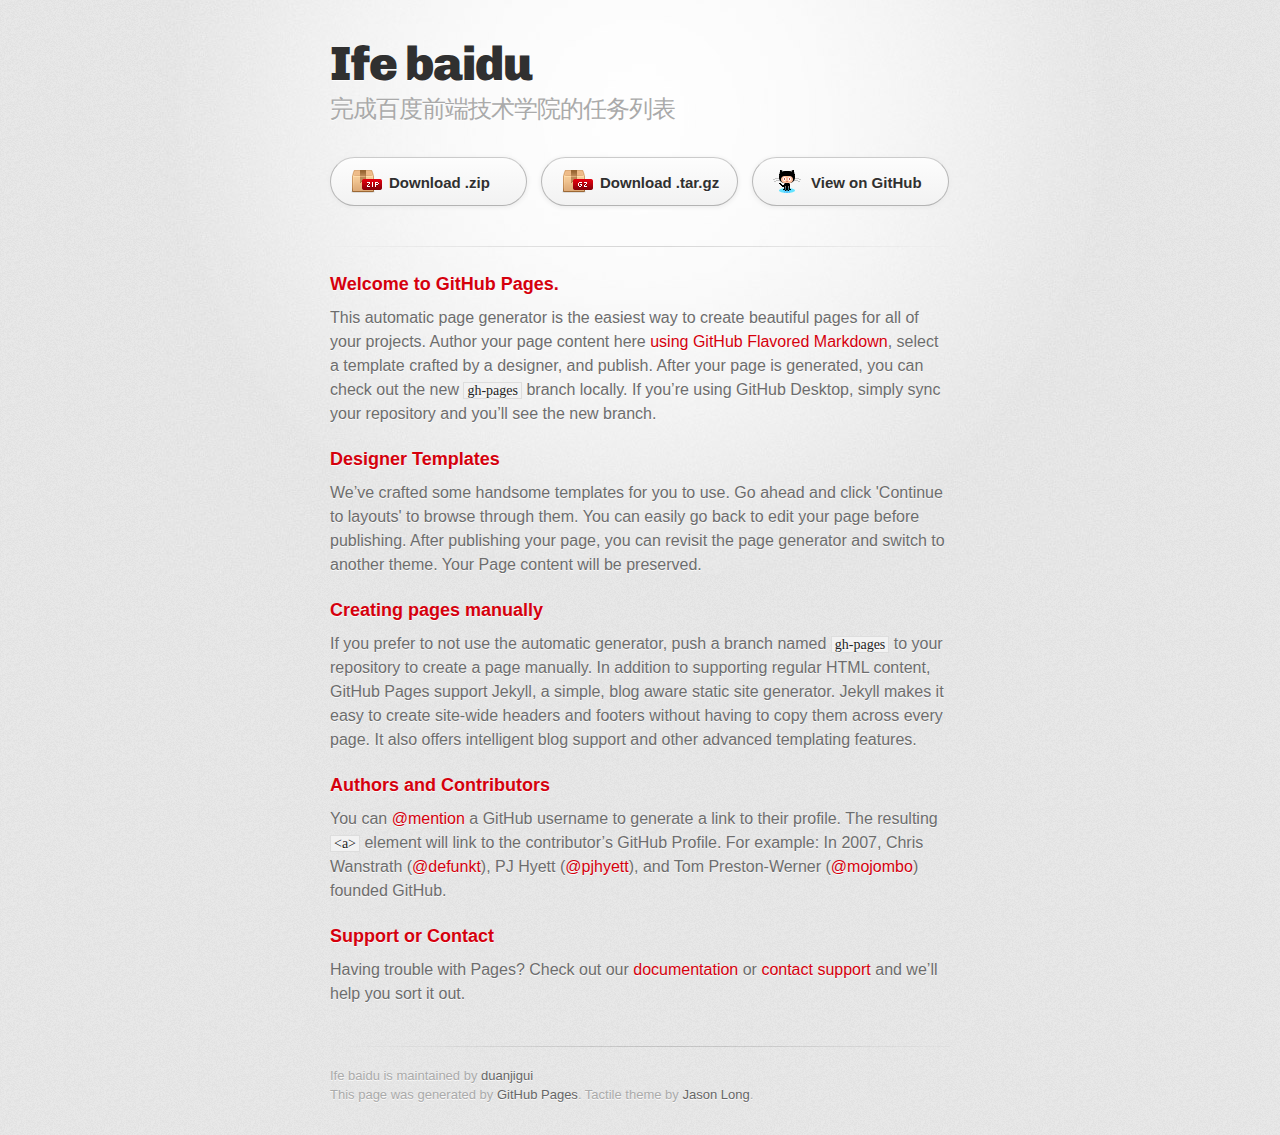
==== index.html @ 72c22268 "Create gh-pages branch via GitHub" ====
<!DOCTYPE html>
<html>
  <head>
    <meta charset='utf-8'>
    <meta http-equiv="X-UA-Compatible" content="chrome=1">
    <link href='https://fonts.googleapis.com/css?family=Chivo:900' rel='stylesheet' type='text/css'>
    <link rel="stylesheet" type="text/css" href="stylesheets/stylesheet.css" media="screen">
    <link rel="stylesheet" type="text/css" href="stylesheets/github-dark.css" media="screen">
    <link rel="stylesheet" type="text/css" href="stylesheets/print.css" media="print">
    <!--[if lt IE 9]>
    <script src="//html5shiv.googlecode.com/svn/trunk/html5.js"></script>
    <![endif]-->
    <title>Ife baidu by duanjigui</title>
  </head>

  <body>
    <div id="container">
      <div class="inner">

        <header>
          <h1>Ife baidu</h1>
          <h2>完成百度前端技术学院的任务列表</h2>
        </header>

        <section id="downloads" class="clearfix">
          <a href="https://github.com/duanjigui/ife_baidu/zipball/master" id="download-zip" class="button"><span>Download .zip</span></a>
          <a href="https://github.com/duanjigui/ife_baidu/tarball/master" id="download-tar-gz" class="button"><span>Download .tar.gz</span></a>
          <a href="https://github.com/duanjigui/ife_baidu" id="view-on-github" class="button"><span>View on GitHub</span></a>
        </section>

        <hr>

        <section id="main_content">
          <h3>
<a id="welcome-to-github-pages" class="anchor" href="#welcome-to-github-pages" aria-hidden="true"><span aria-hidden="true" class="octicon octicon-link"></span></a>Welcome to GitHub Pages.</h3>

<p>This automatic page generator is the easiest way to create beautiful pages for all of your projects. Author your page content here <a href="https://guides.github.com/features/mastering-markdown/">using GitHub Flavored Markdown</a>, select a template crafted by a designer, and publish. After your page is generated, you can check out the new <code>gh-pages</code> branch locally. If you’re using GitHub Desktop, simply sync your repository and you’ll see the new branch.</p>

<h3>
<a id="designer-templates" class="anchor" href="#designer-templates" aria-hidden="true"><span aria-hidden="true" class="octicon octicon-link"></span></a>Designer Templates</h3>

<p>We’ve crafted some handsome templates for you to use. Go ahead and click 'Continue to layouts' to browse through them. You can easily go back to edit your page before publishing. After publishing your page, you can revisit the page generator and switch to another theme. Your Page content will be preserved.</p>

<h3>
<a id="creating-pages-manually" class="anchor" href="#creating-pages-manually" aria-hidden="true"><span aria-hidden="true" class="octicon octicon-link"></span></a>Creating pages manually</h3>

<p>If you prefer to not use the automatic generator, push a branch named <code>gh-pages</code> to your repository to create a page manually. In addition to supporting regular HTML content, GitHub Pages support Jekyll, a simple, blog aware static site generator. Jekyll makes it easy to create site-wide headers and footers without having to copy them across every page. It also offers intelligent blog support and other advanced templating features.</p>

<h3>
<a id="authors-and-contributors" class="anchor" href="#authors-and-contributors" aria-hidden="true"><span aria-hidden="true" class="octicon octicon-link"></span></a>Authors and Contributors</h3>

<p>You can <a href="https://help.github.com/articles/basic-writing-and-formatting-syntax/#mentioning-users-and-teams" class="user-mention">@mention</a> a GitHub username to generate a link to their profile. The resulting <code>&lt;a&gt;</code> element will link to the contributor’s GitHub Profile. For example: In 2007, Chris Wanstrath (<a href="https://github.com/defunkt" class="user-mention">@defunkt</a>), PJ Hyett (<a href="https://github.com/pjhyett" class="user-mention">@pjhyett</a>), and Tom Preston-Werner (<a href="https://github.com/mojombo" class="user-mention">@mojombo</a>) founded GitHub.</p>

<h3>
<a id="support-or-contact" class="anchor" href="#support-or-contact" aria-hidden="true"><span aria-hidden="true" class="octicon octicon-link"></span></a>Support or Contact</h3>

<p>Having trouble with Pages? Check out our <a href="https://help.github.com/pages">documentation</a> or <a href="https://github.com/contact">contact support</a> and we’ll help you sort it out.</p>
        </section>

        <footer>
          Ife baidu is maintained by <a href="https://github.com/duanjigui">duanjigui</a><br>
          This page was generated by <a href="https://pages.github.com">GitHub Pages</a>. Tactile theme by <a href="https://twitter.com/jasonlong">Jason Long</a>.
        </footer>

        
      </div>
    </div>
  </body>
</html>
---- stylesheets/stylesheet.css ----
/* http://meyerweb.com/eric/tools/css/reset/
   v2.0 | 20110126
   License: none (public domain)
*/
html, body, div, span, applet, object, iframe,
h1, h2, h3, h4, h5, h6, p, blockquote, pre,
a, abbr, acronym, address, big, cite, code,
del, dfn, em, img, ins, kbd, q, s, samp,
small, strike, strong, sub, sup, tt, var,
b, u, i, center,
dl, dt, dd, ol, ul, li,
fieldset, form, label, legend,
table, caption, tbody, tfoot, thead, tr, th, td,
article, aside, canvas, details, embed,
figure, figcaption, footer, header, hgroup,
menu, nav, output, ruby, section, summary,
time, mark, audio, video {
	padding: 0;
	margin: 0;
	font: inherit;
	font-size: 100%;
	vertical-align: baseline;
	border: 0;
}
/* HTML5 display-role reset for older browsers */
article, aside, details, figcaption, figure,
footer, header, hgroup, menu, nav, section {
	display: block;
}
body {
	line-height: 1;
}
ol, ul {
	list-style: none;
}
blockquote, q {
	quotes: none;
}
blockquote:before, blockquote:after,
q:before, q:after {
	content: '';
	content: none;
}
table {
	border-spacing: 0;
	border-collapse: collapse;
}

/* LAYOUT STYLES */
body {
  font-family: 'Helvetica Neue', Helvetica, Arial, serif;
  font-size: 1em;
  line-height: 1.5;
  color: #6d6d6d;
  text-shadow: 0 1px 0 rgba(255, 255, 255, 0.8);
  background: #e7e7e7 url(../images/body-bg.png) 0 0 repeat;
}

a {
  color: #d5000d;
}
a:hover {
  color: #c5000c;
}

header {
  padding-top: 35px;
  padding-bottom: 25px;
}

header h1 {
  font-family: 'Chivo', 'Helvetica Neue', Helvetica, Arial, serif;
  font-size: 48px; font-weight: 900;
  line-height: 1.2;
  color: #303030;
  letter-spacing: -1px;
}

header h2 {
  font-size: 24px;
  font-weight: normal;
  line-height: 1.3;
  color: #aaa;
  letter-spacing: -1px;
}

#container {
  min-height: 595px;
  background: transparent url(../images/highlight-bg.jpg) 50% 0 no-repeat;
}

.inner {
  width: 620px;
  margin: 0 auto;
}

#container .inner img {
  max-width: 100%;
}

#downloads {
  margin-bottom: 40px;
}

a.button {
  display: block;
  float: left;
  width: 179px;
  padding: 12px 8px 12px 8px;
  margin-right: 14px;
  font-size: 15px;
  font-weight: bold;
  line-height: 25px;
  color: #303030;
  background: #fdfdfd; /* Old browsers */
  background: -moz-linear-gradient(top,  #fdfdfd 0%, #f2f2f2 100%); /* FF3.6+ */
  background: -webkit-gradient(linear, left top, left bottom, color-stop(0%,#fdfdfd), color-stop(100%,#f2f2f2)); /* Chrome,Safari4+ */
  background: -webkit-linear-gradient(top,  #fdfdfd 0%,#f2f2f2 100%); /* Chrome10+,Safari5.1+ */
  background: -o-linear-gradient(top,  #fdfdfd 0%,#f2f2f2 100%); /* Opera 11.10+ */
  background: -ms-linear-gradient(top,  #fdfdfd 0%,#f2f2f2 100%); /* IE10+ */
  background: linear-gradient(top,  #fdfdfd 0%,#f2f2f2 100%); /* W3C */
  filter: progid:DXImageTransform.Microsoft.gradient( startColorstr='#fdfdfd', endColorstr='#f2f2f2',GradientType=0 ); /* IE6-9 */
  border-top: solid 1px #cbcbcb;
  border-right: solid 1px #b7b7b7;
  border-bottom: solid 1px #b3b3b3;
  border-left: solid 1px #b7b7b7;
  border-radius: 30px;
  -webkit-box-shadow: 10px 10px 5px #888;
  -moz-box-shadow: 10px 10px 5px #888;
  box-shadow: 0px 1px 5px #e8e8e8;
  -moz-border-radius: 30px;
  -webkit-border-radius: 30px;
}
a.button:hover {
  background: #fafafa; /* Old browsers */
  background: -moz-linear-gradient(top,  #fdfdfd 0%, #f6f6f6 100%); /* FF3.6+ */
  background: -webkit-gradient(linear, left top, left bottom, color-stop(0%,#fdfdfd), color-stop(100%,#f6f6f6)); /* Chrome,Safari4+ */
  background: -webkit-linear-gradient(top,  #fdfdfd 0%,#f6f6f6 100%); /* Chrome10+,Safari5.1+ */
  background: -o-linear-gradient(top,  #fdfdfd 0%,#f6f6f6 100%); /* Opera 11.10+ */
  background: -ms-linear-gradient(top,  #fdfdfd 0%,#f6f6f6 100%); /* IE10+ */
  background: linear-gradient(top,  #fdfdfd 0%,#f6f6f6, 100%); /* W3C */
  filter: progid:DXImageTransform.Microsoft.gradient( startColorstr='#fdfdfd', endColorstr='#f6f6f6',GradientType=0 ); /* IE6-9 */
  border-top: solid 1px #b7b7b7;
  border-right: solid 1px #b3b3b3;
  border-bottom: solid 1px #b3b3b3;
  border-left: solid 1px #b3b3b3;
}

a.button span {
  display: block;
  height: 23px;
  padding-left: 50px;
}

#download-zip span {
  background: transparent url(../images/zip-icon.png) 12px 50% no-repeat;
}
#download-tar-gz span {
  background: transparent url(../images/tar-gz-icon.png) 12px 50% no-repeat;
}
#view-on-github span {
  background: transparent url(../images/octocat-icon.png) 12px 50% no-repeat;
}
#view-on-github {
  margin-right: 0;
}

code, pre {
  margin-bottom: 30px;
  font-family: Monaco, "Bitstream Vera Sans Mono", "Lucida Console", Terminal;
  font-size: 14px;
  color: #222;
}

code {
  padding: 0 3px;
  background-color: #f2f2f2;
  border: solid 1px #ddd;
}

pre {
  padding: 20px;
  overflow: auto;
  color: #f2f2f2;
  text-shadow: none;
  background: #303030;
}
pre code {
  padding: 0;
  color: #f2f2f2;
  background-color: #303030;
  border: none;
}

ul, ol, dl {
  margin-bottom: 20px;
}


/* COMMON STYLES */

hr {
  height: 1px;
  padding-bottom: 1em;
  margin-top: 1em;
  line-height: 1px;
  background: transparent url('../images/hr.png') 50% 0 no-repeat;
  border: none;
}

strong {
  font-weight: bold;
}

em {
  font-style: italic;
}

table {
  width: 100%;
  border: 1px solid #ebebeb;
}

th {
  font-weight: 500;
}

td {
  font-weight: 300;
  text-align: center;
  border: 1px solid #ebebeb;
}

form {
  padding: 20px;
  background: #f2f2f2;

}


/* GENERAL ELEMENT TYPE STYLES */

h1 {
  font-size: 32px;
}

h2 {
  margin-bottom: 8px;
  font-size: 22px;
  font-weight: bold;
  color: #303030;
}

h3 {
  margin-bottom: 8px;
  font-size: 18px;
  font-weight: bold;
  color: #d5000d;
}

h4 {
  font-size: 16px;
  font-weight: bold;
  color: #303030;
}

h5 {
  font-size: 1em;
  color: #303030;
}

h6 {
  font-size: .8em;
  color: #303030;
}

p {
  margin-bottom: 20px;
  font-weight: 300;
}

a {
  text-decoration: none;
}

p a {
  font-weight: 400;
}

blockquote {
  padding: 0 0 0 30px;
  margin-bottom: 20px;
  font-size: 1.6em;
  border-left: 10px solid #e9e9e9;
}

ul li {
  list-style-position: inside;
  list-style: disc;
  padding-left: 20px;
}

ol li {
  list-style-position: inside;
  list-style: decimal;
  padding-left: 3px;
}

dl dt {
  color: #303030;
}

footer {
  padding-top: 20px;
  padding-bottom: 30px;
  margin-top: 40px;
  font-size: 13px;
  color: #aaa;
  background: transparent url('../images/hr.png') 0 0 no-repeat;
}

footer a {
  color: #666;
}
footer a:hover {
  color: #444;
}

/* MISC */
.clearfix:after {
  display: block;
  height: 0;
  clear: both;
  visibility: hidden;
  content: '.';
}

.clearfix {display: inline-block;}
* html .clearfix {height: 1%;}
.clearfix {display: block;}

/* #Media Queries
================================================== */

/* Smaller than standard 960 (devices and browsers) */
@media only screen and (max-width: 959px) { }

/* Tablet Portrait size to standard 960 (devices and browsers) */
@media only screen and (min-width: 768px) and (max-width: 959px) { }

/* All Mobile Sizes (devices and browser) */
@media only screen and (max-width: 767px) {
  header {
    padding-top: 10px;
    padding-bottom: 10px;
  }
  #downloads {
    margin-bottom: 25px;
  }
  #download-zip, #download-tar-gz {
    display: none;
  }
  .inner {
    width: 94%;
    margin: 0 auto;
  }
}

/* Mobile Landscape Size to Tablet Portrait (devices and browsers) */
@media only screen and (min-width: 480px) and (max-width: 767px) { }

/* Mobile Portrait Size to Mobile Landscape Size (devices and browsers) */
@media only screen and (max-width: 479px) { }
---- stylesheets/github-dark.css ----
/*
   Copyright 2014 GitHub Inc.

   Licensed under the Apache License, Version 2.0 (the "License");
   you may not use this file except in compliance with the License.
   You may obtain a copy of the License at

       http://www.apache.org/licenses/LICENSE-2.0

   Unless required by applicable law or agreed to in writing, software
   distributed under the License is distributed on an "AS IS" BASIS,
   WITHOUT WARRANTIES OR CONDITIONS OF ANY KIND, either express or implied.
   See the License for the specific language governing permissions and
   limitations under the License.

*/

.pl-c /* comment */ {
  color: #969896;
}

.pl-c1      /* constant, markup.raw, meta.diff.header, meta.module-reference, meta.property-name, support, support.constant, support.variable, variable.other.constant */,
.pl-s .pl-v /* string variable */ {
  color: #0099cd;
}

.pl-e  /* entity */,
.pl-en /* entity.name */ {
  color: #9774cb;
}

.pl-s .pl-s1 /* string source */,
.pl-smi      /* storage.modifier.import, storage.modifier.package, storage.type.java, variable.other, variable.parameter.function */ {
  color: #ddd;
}

.pl-ent /* entity.name.tag */ {
  color: #7bcc72;
}

.pl-k /* keyword, storage, storage.type */ {
  color: #cc2372;
}

.pl-pds              /* punctuation.definition.string, string.regexp.character-class */,
.pl-s                /* string */,
.pl-s .pl-pse .pl-s1 /* string punctuation.section.embedded source */,
.pl-sr               /* string.regexp */,
.pl-sr .pl-cce       /* string.regexp constant.character.escape */,
.pl-sr .pl-sra       /* string.regexp string.regexp.arbitrary-repitition */,
.pl-sr .pl-sre       /* string.regexp source.ruby.embedded */ {
  color: #3c66e2;
}

.pl-v /* variable */ {
  color: #fb8764;
}

.pl-id /* invalid.deprecated */ {
  color: #e63525;
}

.pl-ii /* invalid.illegal */ {
  background-color: #e63525;
  color: #f8f8f8;
}

.pl-sr .pl-cce /* string.regexp constant.character.escape */ {
  color: #7bcc72;
  font-weight: bold;
}

.pl-ml /* markup.list */ {
  color: #c26b2b;
}

.pl-mh        /* markup.heading */,
.pl-mh .pl-en /* markup.heading entity.name */,
.pl-ms        /* meta.separator */ {
  color: #264ec5;
  font-weight: bold;
}

.pl-mq /* markup.quote */ {
  color: #00acac;
}

.pl-mi /* markup.italic */ {
  color: #ddd;
  font-style: italic;
}

.pl-mb /* markup.bold */ {
  color: #ddd;
  font-weight: bold;
}

.pl-md /* markup.deleted, meta.diff.header.from-file */ {
  background-color: #ffecec;
  color: #bd2c00;
}

.pl-mi1 /* markup.inserted, meta.diff.header.to-file */ {
  background-color: #eaffea;
  color: #55a532;
}

.pl-mdr /* meta.diff.range */ {
  color: #9774cb;
  font-weight: bold;
}

.pl-mo /* meta.output */ {
  color: #264ec5;
}
---- stylesheets/print.css ----
html, body, div, span, applet, object, iframe,
h1, h2, h3, h4, h5, h6, p, blockquote, pre,
a, abbr, acronym, address, big, cite, code,
del, dfn, em, img, ins, kbd, q, s, samp,
small, strike, strong, sub, sup, tt, var,
b, u, i, center,
dl, dt, dd, ol, ul, li,
fieldset, form, label, legend,
table, caption, tbody, tfoot, thead, tr, th, td,
article, aside, canvas, details, embed,
figure, figcaption, footer, header, hgroup,
menu, nav, output, ruby, section, summary,
time, mark, audio, video {
  padding: 0;
  margin: 0;
  font: inherit;
  font-size: 100%;
  vertical-align: baseline;
  border: 0;
}
/* HTML5 display-role reset for older browsers */
article, aside, details, figcaption, figure,
footer, header, hgroup, menu, nav, section {
  display: block;
}
body {
  line-height: 1;
}
ol, ul {
  list-style: none;
}
blockquote, q {
  quotes: none;
}
blockquote:before, blockquote:after,
q:before, q:after {
  content: '';
  content: none;
}
table {
  border-spacing: 0;
  border-collapse: collapse;
}
body {
  font-family: 'Helvetica Neue', Helvetica, Arial, serif;
  font-size: 13px;
  line-height: 1.5;
  color: #000;
}

a {
  font-weight: bold;
  color: #d5000d;
}

header {
  padding-top: 35px;
  padding-bottom: 10px;
}

header h1 {
  font-size: 48px;
  font-weight: bold;
  line-height: 1.2;
  color: #303030;
  letter-spacing: -1px;
}

header h2 {
  font-size: 24px;
  font-weight: normal;
  line-height: 1.3;
  color: #aaa;
  letter-spacing: -1px;
}
#downloads {
  display: none;
}
#main_content {
  padding-top: 20px;
}

code, pre {
  margin-bottom: 30px;
  font-family: Monaco, "Bitstream Vera Sans Mono", "Lucida Console", Terminal;
  font-size: 12px;
  color: #222;
}

code {
  padding: 0 3px;
}

pre {
  padding: 20px;
  overflow: auto;
  border: solid 1px #ddd;
}
pre code {
  padding: 0;
}

ul, ol, dl {
  margin-bottom: 20px;
}


/* COMMON STYLES */

table {
  width: 100%;
  border: 1px solid #ebebeb;
}

th {
  font-weight: 500;
}

td {
  font-weight: 300;
  text-align: center;
  border: 1px solid #ebebeb;
}

form {
  padding: 20px;
  background: #f2f2f2;

}


/* GENERAL ELEMENT TYPE STYLES */

h1 {
  font-size: 2.8em;
}

h2 {
  margin-bottom: 8px;
  font-size: 22px;
  font-weight: bold;
  color: #303030;
}

h3 {
  margin-bottom: 8px;
  font-size: 18px;
  font-weight: bold;
  color: #d5000d;
}

h4 {
  font-size: 16px;
  font-weight: bold;
  color: #303030;
}

h5 {
  font-size: 1em;
  color: #303030;
}

h6 {
  font-size: .8em;
  color: #303030;
}

p {
  margin-bottom: 20px;
  font-weight: 300;
}

a {
  text-decoration: none;
}

p a {
  font-weight: 400;
}

blockquote {
  padding: 0 0 0 30px;
  margin-bottom: 20px;
  font-size: 1.6em;
  border-left: 10px solid #e9e9e9;
}

ul li {
  list-style-position: inside;
  list-style: disc;
  padding-left: 20px;
}

ol li {
  list-style-position: inside;
  list-style: decimal;
  padding-left: 3px;
}

dl dd {
  font-style: italic;
  font-weight: 100;
}

footer {
  padding-top: 20px;
  padding-bottom: 30px;
  margin-top: 40px;
  font-size: 13px;
  color: #aaa;
}

footer a {
  color: #666;
}

/* MISC */
.clearfix:after {
  display: block;
  height: 0;
  clear: both;
  visibility: hidden;
  content: '.';
}

.clearfix {display: inline-block;}
* html .clearfix {height: 1%;}
.clearfix {display: block;}
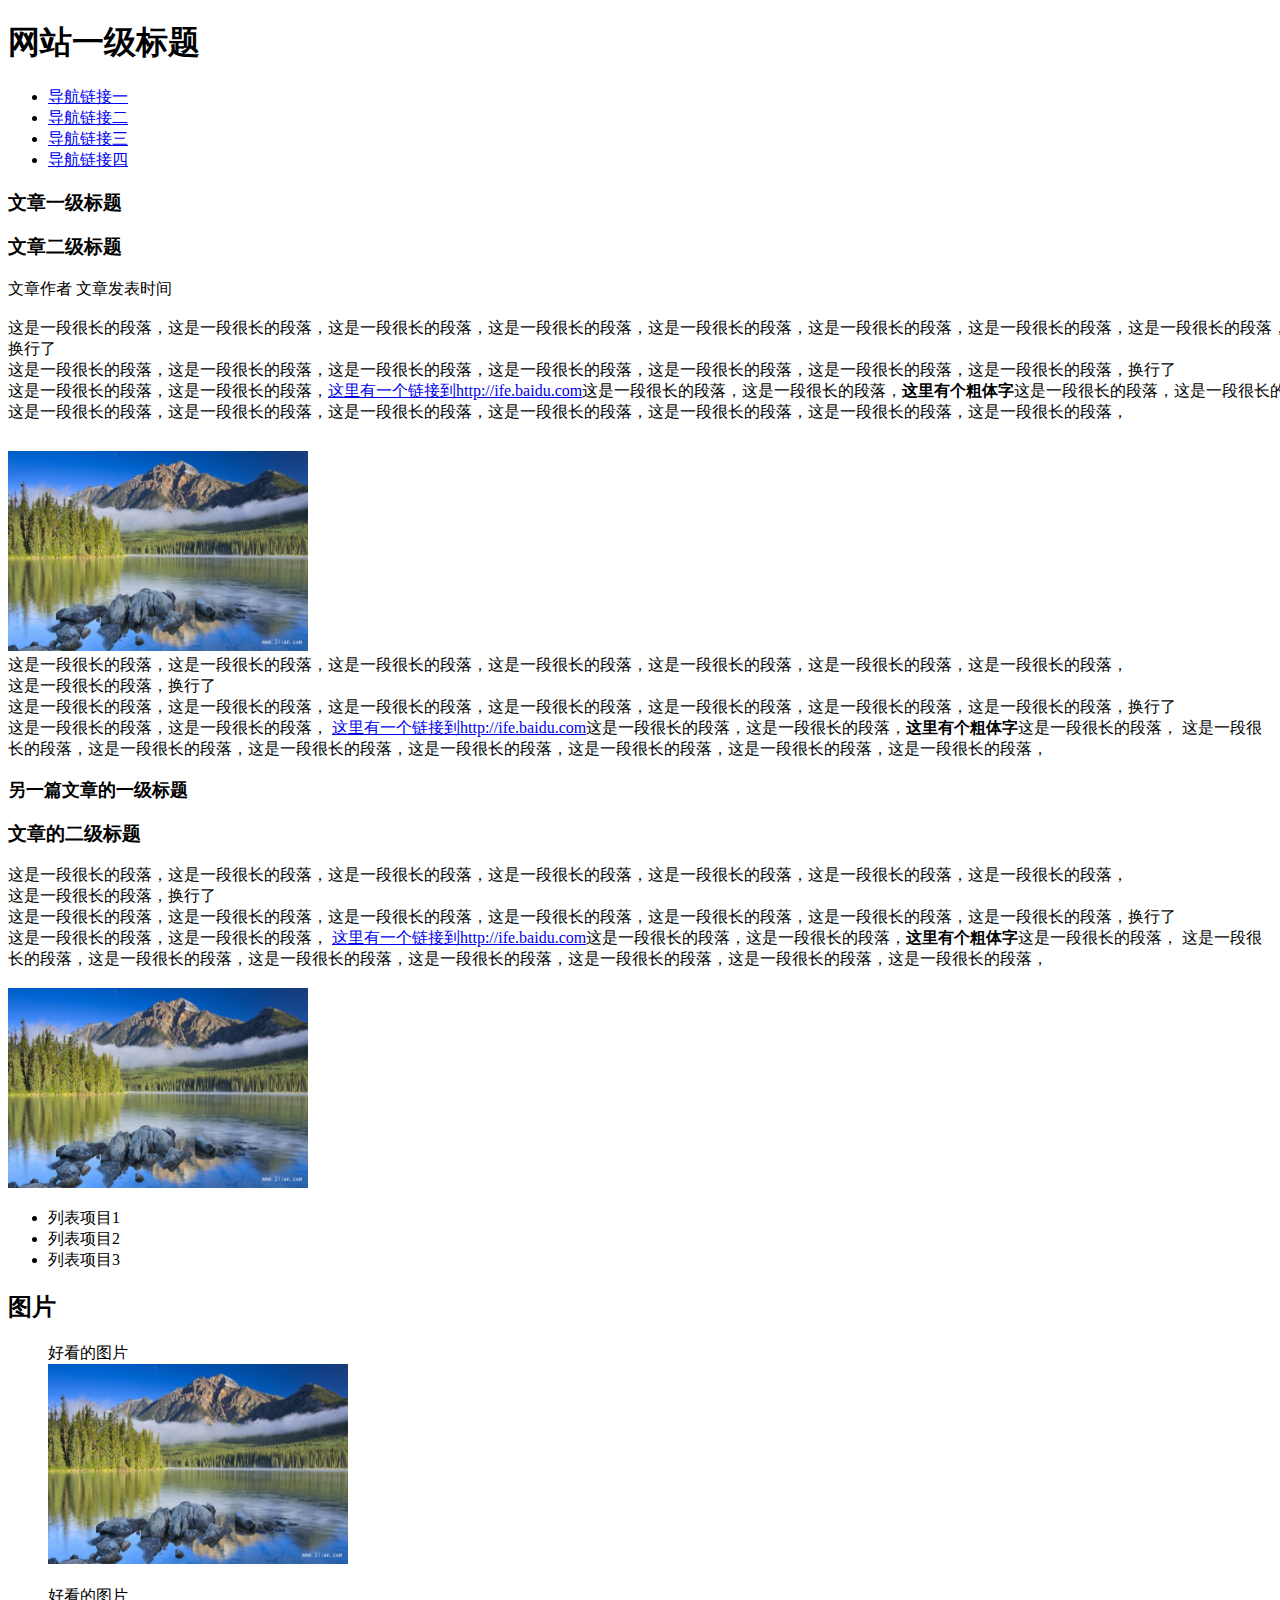
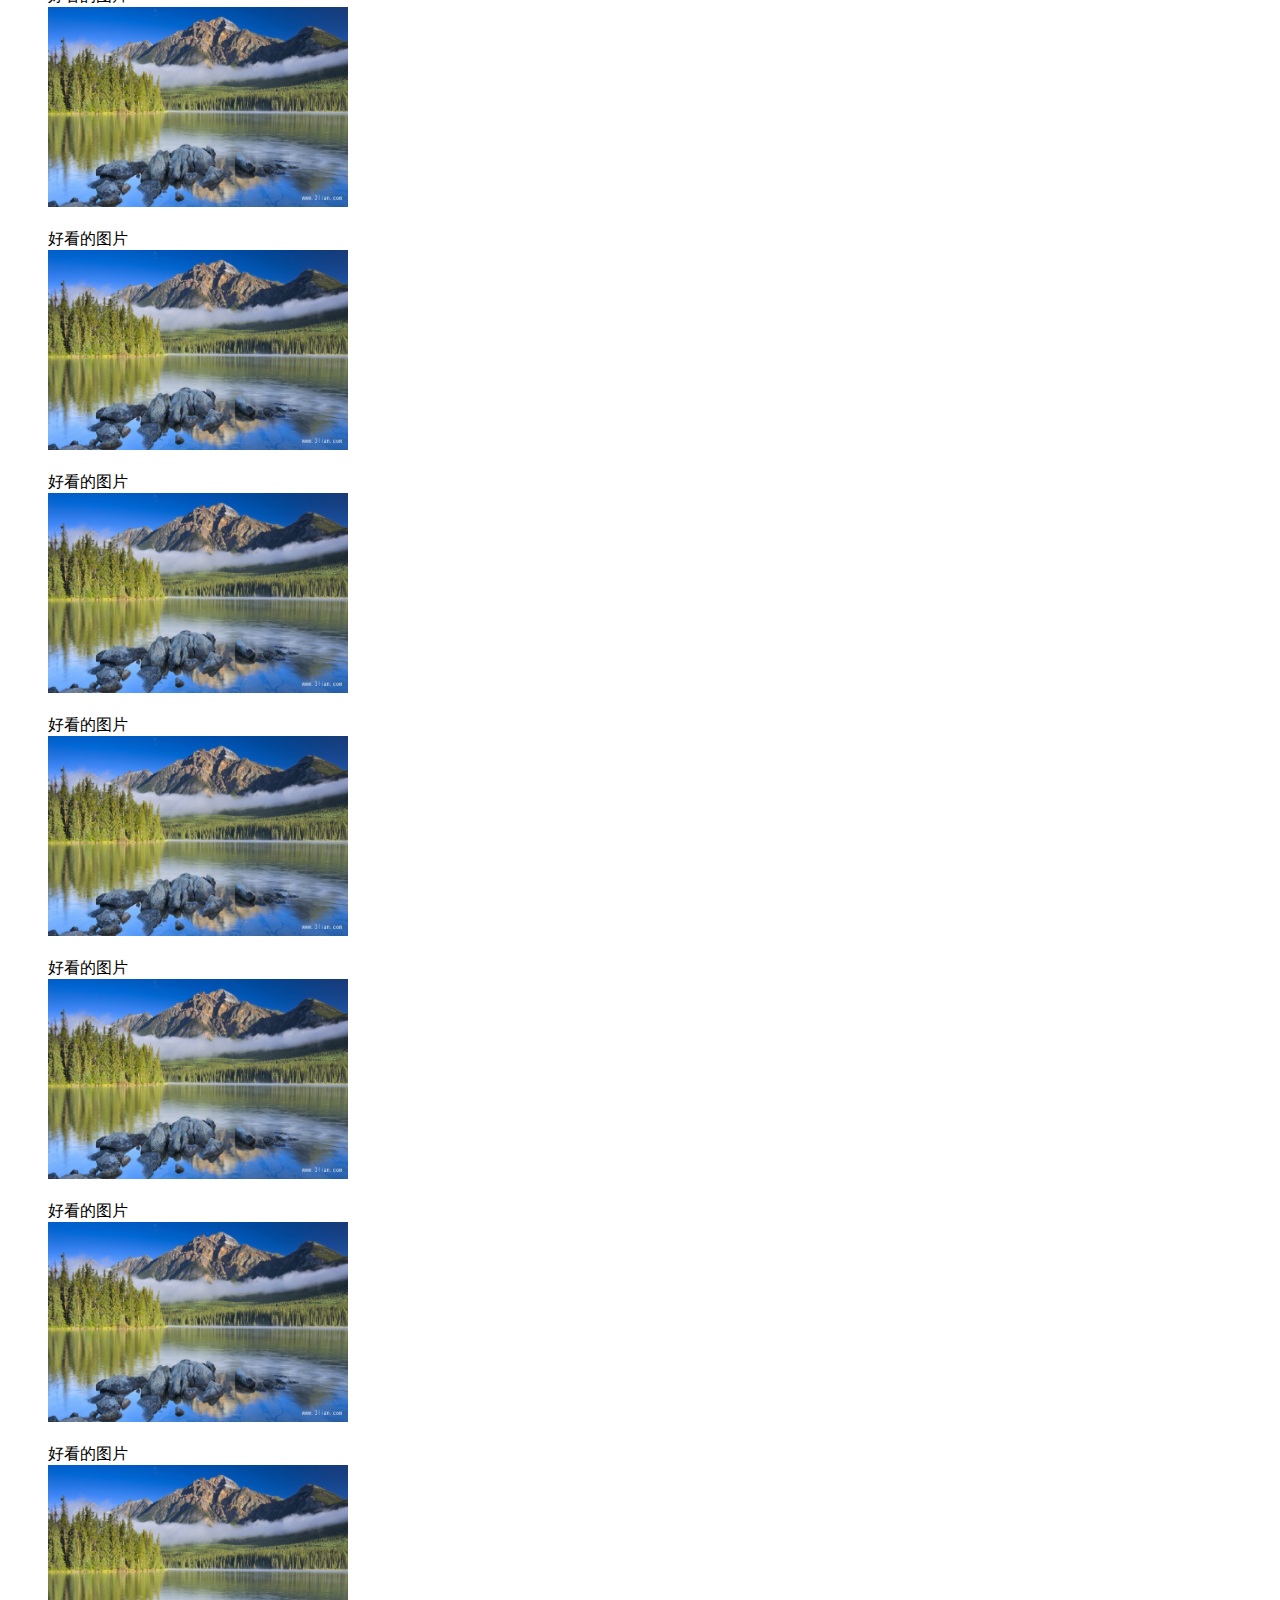
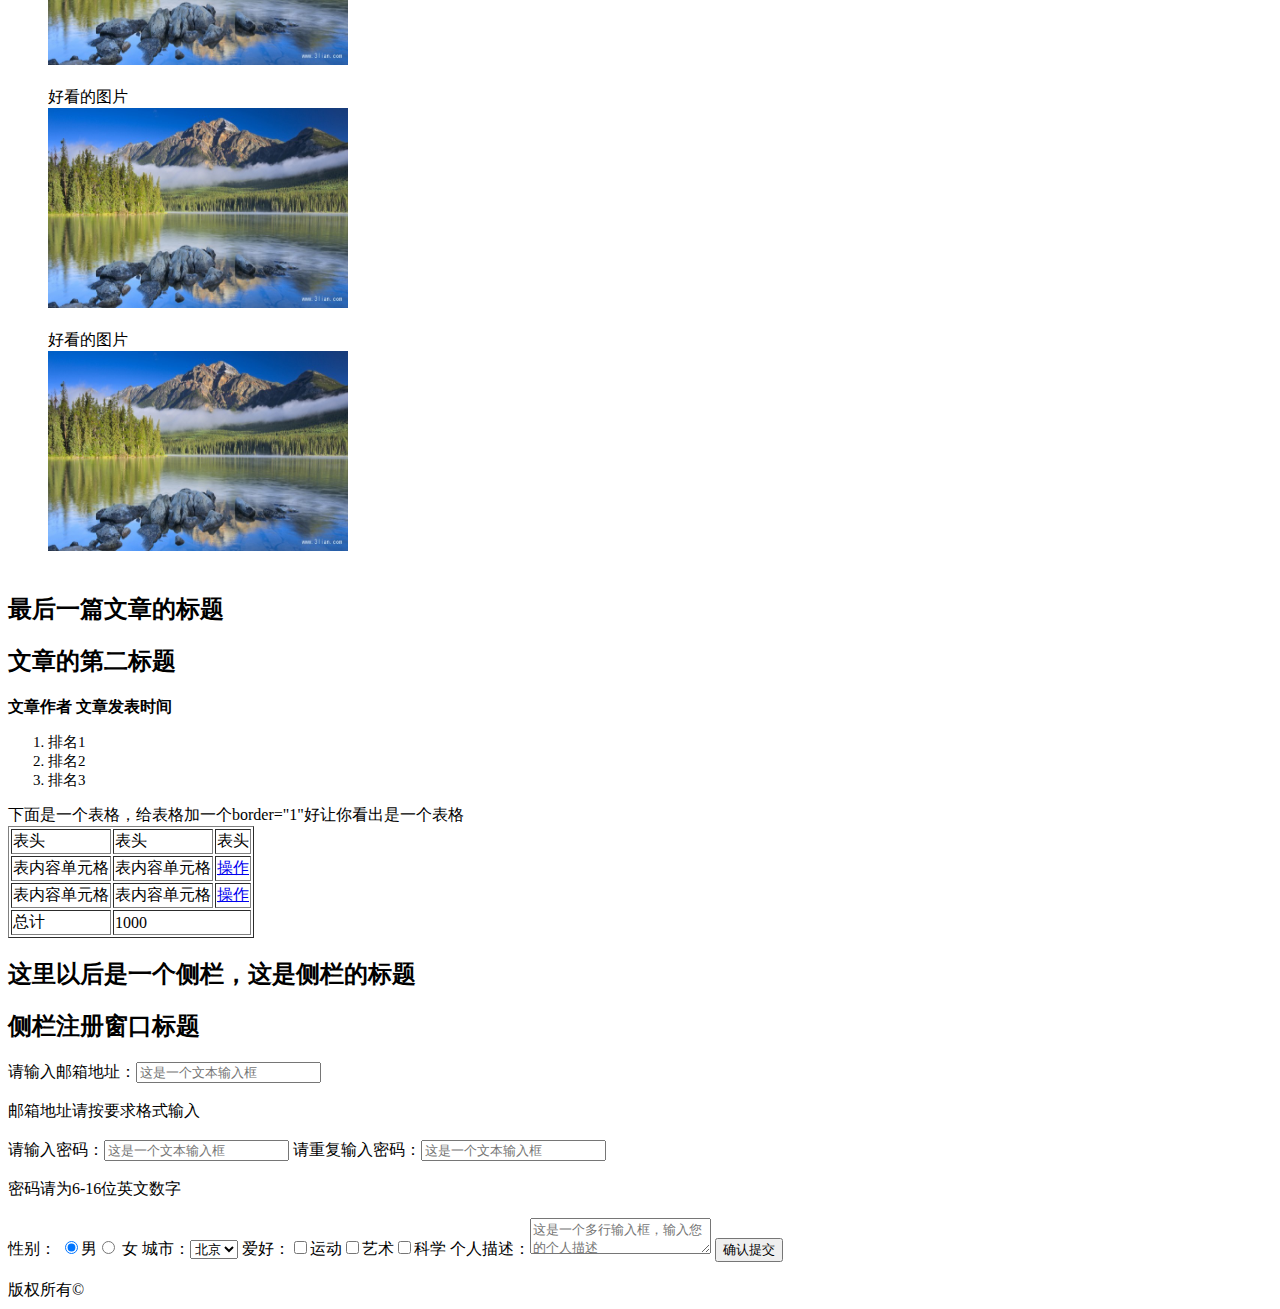
==== commit 3855cddf: "baidu ife project1 complete" ====
--- a/index.html
+++ b/index.html
@@ -1,69 +1,159 @@
 <!DOCTYPE html>
 <html>
-  <head>
-    <meta charset='utf-8'>
-    <meta http-equiv="X-UA-Compatible" content="chrome=1">
-    <link href='https://fonts.googleapis.com/css?family=Chivo:900' rel='stylesheet' type='text/css'>
-    <link rel="stylesheet" type="text/css" href="stylesheets/stylesheet.css" media="screen">
-    <link rel="stylesheet" type="text/css" href="stylesheets/github-dark.css" media="screen">
-    <link rel="stylesheet" type="text/css" href="stylesheets/print.css" media="print">
-    <!--[if lt IE 9]>
-    <script src="//html5shiv.googlecode.com/svn/trunk/html5.js"></script>
-    <![endif]-->
-    <title>Ife baidu by duanjigui</title>
-  </head>
 
-  <body>
-    <div id="container">
-      <div class="inner">
+	<head>
+		<meta charset="utf-8" />
+		<title></title>
+	</head>
 
-        <header>
-          <h1>Ife baidu</h1>
-          <h2>完成百度前端技术学院的任务列表</h2>
-        </header>
+	<body>
+		<h1><font style="font-family: 黑体">网站一级标题</font></h1>
+		<ul>
+			<li><a href="#">导航链接一</a></li>
+			<li><a href="#">导航链接二</a></li>
+			<li><a href="#">导航链接三</a></li>
+			<li><a href="#">导航链接四</a></li>
+		</ul>
+		<h3><font style="font-family: 黑体">文章一级标题</font></h3>
+		<h3><font style="font-family: 黑体">文章二级标题</font></h3>
+		<pre>
+<font style="font-family: 黑体">文章作者&nbsp;文章发表时间
+	
+这是一段很长的段落，这是一段很长的段落，这是一段很长的段落，这是一段很长的段落，这是一段很长的段落，这是一段很长的段落，这是一段很长的段落，这是一段很长的段落，
+换行了
+这是一段很长的段落，这是一段很长的段落，这是一段很长的段落，这是一段很长的段落，这是一段很长的段落，这是一段很长的段落，这是一段很长的段落，换行了
+这是一段很长的段落，这是一段很长的段落，<a href="#">这里有一个链接到http://ife.baidu.com</a>这是一段很长的段落，这是一段很长的段落，<strong>这里有个粗体字</strong>这是一段很长的段落，这是一段很长的段落，
+这是一段很长的段落，这是一段很长的段落，这是一段很长的段落，这是一段很长的段落，这是一段很长的段落，这是一段很长的段落，这是一段很长的段落，
+</font>		
+</pre>
+		<img src="img/a.jpg" width="300px" height="200px" />
+		<article style="font-family: 黑体">
+			这是一段很长的段落，这是一段很长的段落，这是一段很长的段落，这是一段很长的段落，这是一段很长的段落，这是一段很长的段落，这是一段很长的段落，
+			<br> 这是一段很长的段落，换行了
+			<br> 这是一段很长的段落，这是一段很长的段落，这是一段很长的段落，这是一段很长的段落，这是一段很长的段落，这是一段很长的段落，这是一段很长的段落，换行了
+			<br> 这是一段很长的段落，这是一段很长的段落，
+			<a href="#">这里有一个链接到http://ife.baidu.com</a>这是一段很长的段落，这是一段很长的段落，<strong>这里有个粗体字</strong>这是一段很长的段落， 这是一段很长的段落，这是一段很长的段落，这是一段很长的段落，这是一段很长的段落，这是一段很长的段落，这是一段很长的段落，这是一段很长的段落，
+		</article>
+		<p style="font-size: 18px; font-weight: bold; font-family: 黑体;">另一篇文章的一级标题</p>
+		<h3 style="font-family: 黑体;">文章的二级标题</h3>
+		<article style="font-family: 黑体">
+			这是一段很长的段落，这是一段很长的段落，这是一段很长的段落，这是一段很长的段落，这是一段很长的段落，这是一段很长的段落，这是一段很长的段落，
+			<br> 这是一段很长的段落，换行了
+			<br> 这是一段很长的段落，这是一段很长的段落，这是一段很长的段落，这是一段很长的段落，这是一段很长的段落，这是一段很长的段落，这是一段很长的段落，换行了
+			<br> 这是一段很长的段落，这是一段很长的段落，
+			<a href="#">这里有一个链接到http://ife.baidu.com</a>这是一段很长的段落，这是一段很长的段落，<strong>这里有个粗体字</strong>这是一段很长的段落， 这是一段很长的段落，这是一段很长的段落，这是一段很长的段落，这是一段很长的段落，这是一段很长的段落，这是一段很长的段落，这是一段很长的段落，
+		</article>
+		<br />
+		<img src="img/a.jpg" width="300px" height="200px" />
+		<ul>
+			<li>列表项目1</li>
+			<li>列表项目2</li>
+			<li>列表项目3</li>
+		</ul>
+	<h2>图片</h2>
+	<ul style="list-style: none;"> 
+		<li>
+			<div>
+		好看的图片<br><img src="img/a.jpg" width="300px" height="200px" /><br
+	</div>
+	<br />
+		</li>
+		<li>
+			<div>
+		好看的图片<br><img src="img/a.jpg" width="300px" height="200px" />
+	</div><br />
+		</li>
+		<li>
+			<div>
+		好看的图片<br><img src="img/a.jpg" width="300px" height="200px" />
+	</div><br />
+		</li>
+		<li>
+			<div>
+		好看的图片<br><img src="img/a.jpg" width="300px" height="200px" />
+	</div><br />
+		</li>
+		<li>
+			<div>
+		好看的图片<br><img src="img/a.jpg" width="300px" height="200px" />
+	</div><br />
+		</li>
+		<li>
+			<div>
+		好看的图片<br><img src="img/a.jpg" width="300px" height="200px" />
+	</div><br />
+		</li>
+		<li>
+			<div>
+		好看的图片<br><img src="img/a.jpg" width="300px" height="200px" />
+	</div><br />
+		</li>
+		<li>
+			<div>
+		好看的图片<br><img src="img/a.jpg" width="300px" height="200px" />
+	</div><br />
+		</li>
+		<li>
+			<div>
+		好看的图片<br><img src="img/a.jpg" width="300px" height="200px" />
+	</div><br />
+		</li>
+		<li>
+			<div>
+		好看的图片<br><img src="img/a.jpg" width="300px" height="200px" />
+	</div><br />
+		</li>
+	</ul>
+	<h2 style="font-family: 黑体;">最后一篇文章的标题</h2>
+	<h2 style="font-family: 黑体;">文章的第二标题</h2>
+	<font style="font-family: 黑体;font-weight: bold;">文章作者 文章发表时间</font>	<br />
+	<ol style="font-family: '微软雅黑'; font-size: 15px;">
+		<li>排名1</li>
+		<li>排名2</li>
+		<li>排名3</li>
+	</ol>
+	下面是一个表格，给表格加一个border="1"好让你看出是一个表格<br />
+	<table border="1px">
+		<thead>
+			<tr>
+				<td>表头</td>
+				<td>表头</td>
+				<td>表头</td>
+			</tr>
+		</thead>
+		<tbody>
+			<tr>
+				<td>表内容单元格</td>
+				<td>表内容单元格</td>
+				<td><a href="#">操作</a></td>
+			</tr>
+			<tr>
+				<td>表内容单元格</td>
+				<td>表内容单元格</td>
+				<td><a href="#">操作</a></td>
+			</tr>
+			<tfoot>
+				<tr>
+				<td>总计</td>
+				<td colspan="2">1000</td>
+				</tr>
+			</tfoot>
+			</tbody>
+	</table>
+	<h2>这里以后是一个侧栏，这是侧栏的标题</h2>
+	<h2>侧栏注册窗口标题</h2>
+	<form method="post" action="#">
+	请输入邮箱地址：<input type="email"  placeholder="这是一个文本输入框"/>	<!--placeholder相当于hint --><br /><br />
+      邮箱地址请按要求格式输入     <br /><br />                                                
+	请输入密码：<input type="password" placeholder="这是一个文本输入框" />		请重复输入密码：<input type="password" placeholder="这是一个文本输入框" /><br/><br />
+密码请为6-16位英文数字<br /><br />
+性别： <input type="radio" checked="checked" name="sex" value="nan"/>男<input type="radio" name="sex" value="nv"/>  女 城市：<select name="city"><option selected="selected">北京</option><option>上海</option></select> 
+爱好：<input type="checkbox" name="love" value="yundong"/>运动<input type="checkbox" name="love" value="yundong"/>艺术<input type="checkbox" name="love" value="yundong"/>科学
+个人描述：<textarea cols="20" rows="2" placeholder="这是一个多行输入框，输入您的个人描述" name="description"></textarea>
+<input type="submit" value="确认提交" />
+	</form>
+	<br />
+	<div>版权所有&copy;</div>
+	</body>
 
-        <section id="downloads" class="clearfix">
-          <a href="https://github.com/duanjigui/ife_baidu/zipball/master" id="download-zip" class="button"><span>Download .zip</span></a>
-          <a href="https://github.com/duanjigui/ife_baidu/tarball/master" id="download-tar-gz" class="button"><span>Download .tar.gz</span></a>
-          <a href="https://github.com/duanjigui/ife_baidu" id="view-on-github" class="button"><span>View on GitHub</span></a>
-        </section>
-
-        <hr>
-
-        <section id="main_content">
-          <h3>
-<a id="welcome-to-github-pages" class="anchor" href="#welcome-to-github-pages" aria-hidden="true"><span aria-hidden="true" class="octicon octicon-link"></span></a>Welcome to GitHub Pages.</h3>
-
-<p>This automatic page generator is the easiest way to create beautiful pages for all of your projects. Author your page content here <a href="https://guides.github.com/features/mastering-markdown/">using GitHub Flavored Markdown</a>, select a template crafted by a designer, and publish. After your page is generated, you can check out the new <code>gh-pages</code> branch locally. If you’re using GitHub Desktop, simply sync your repository and you’ll see the new branch.</p>
-
-<h3>
-<a id="designer-templates" class="anchor" href="#designer-templates" aria-hidden="true"><span aria-hidden="true" class="octicon octicon-link"></span></a>Designer Templates</h3>
-
-<p>We’ve crafted some handsome templates for you to use. Go ahead and click 'Continue to layouts' to browse through them. You can easily go back to edit your page before publishing. After publishing your page, you can revisit the page generator and switch to another theme. Your Page content will be preserved.</p>
-
-<h3>
-<a id="creating-pages-manually" class="anchor" href="#creating-pages-manually" aria-hidden="true"><span aria-hidden="true" class="octicon octicon-link"></span></a>Creating pages manually</h3>
-
-<p>If you prefer to not use the automatic generator, push a branch named <code>gh-pages</code> to your repository to create a page manually. In addition to supporting regular HTML content, GitHub Pages support Jekyll, a simple, blog aware static site generator. Jekyll makes it easy to create site-wide headers and footers without having to copy them across every page. It also offers intelligent blog support and other advanced templating features.</p>
-
-<h3>
-<a id="authors-and-contributors" class="anchor" href="#authors-and-contributors" aria-hidden="true"><span aria-hidden="true" class="octicon octicon-link"></span></a>Authors and Contributors</h3>
-
-<p>You can <a href="https://help.github.com/articles/basic-writing-and-formatting-syntax/#mentioning-users-and-teams" class="user-mention">@mention</a> a GitHub username to generate a link to their profile. The resulting <code>&lt;a&gt;</code> element will link to the contributor’s GitHub Profile. For example: In 2007, Chris Wanstrath (<a href="https://github.com/defunkt" class="user-mention">@defunkt</a>), PJ Hyett (<a href="https://github.com/pjhyett" class="user-mention">@pjhyett</a>), and Tom Preston-Werner (<a href="https://github.com/mojombo" class="user-mention">@mojombo</a>) founded GitHub.</p>
-
-<h3>
-<a id="support-or-contact" class="anchor" href="#support-or-contact" aria-hidden="true"><span aria-hidden="true" class="octicon octicon-link"></span></a>Support or Contact</h3>
-
-<p>Having trouble with Pages? Check out our <a href="https://help.github.com/pages">documentation</a> or <a href="https://github.com/contact">contact support</a> and we’ll help you sort it out.</p>
-        </section>
-
-        <footer>
-          Ife baidu is maintained by <a href="https://github.com/duanjigui">duanjigui</a><br>
-          This page was generated by <a href="https://pages.github.com">GitHub Pages</a>. Tactile theme by <a href="https://twitter.com/jasonlong">Jason Long</a>.
-        </footer>
-
-        
-      </div>
-    </div>
-  </body>
-</html>
+</html>